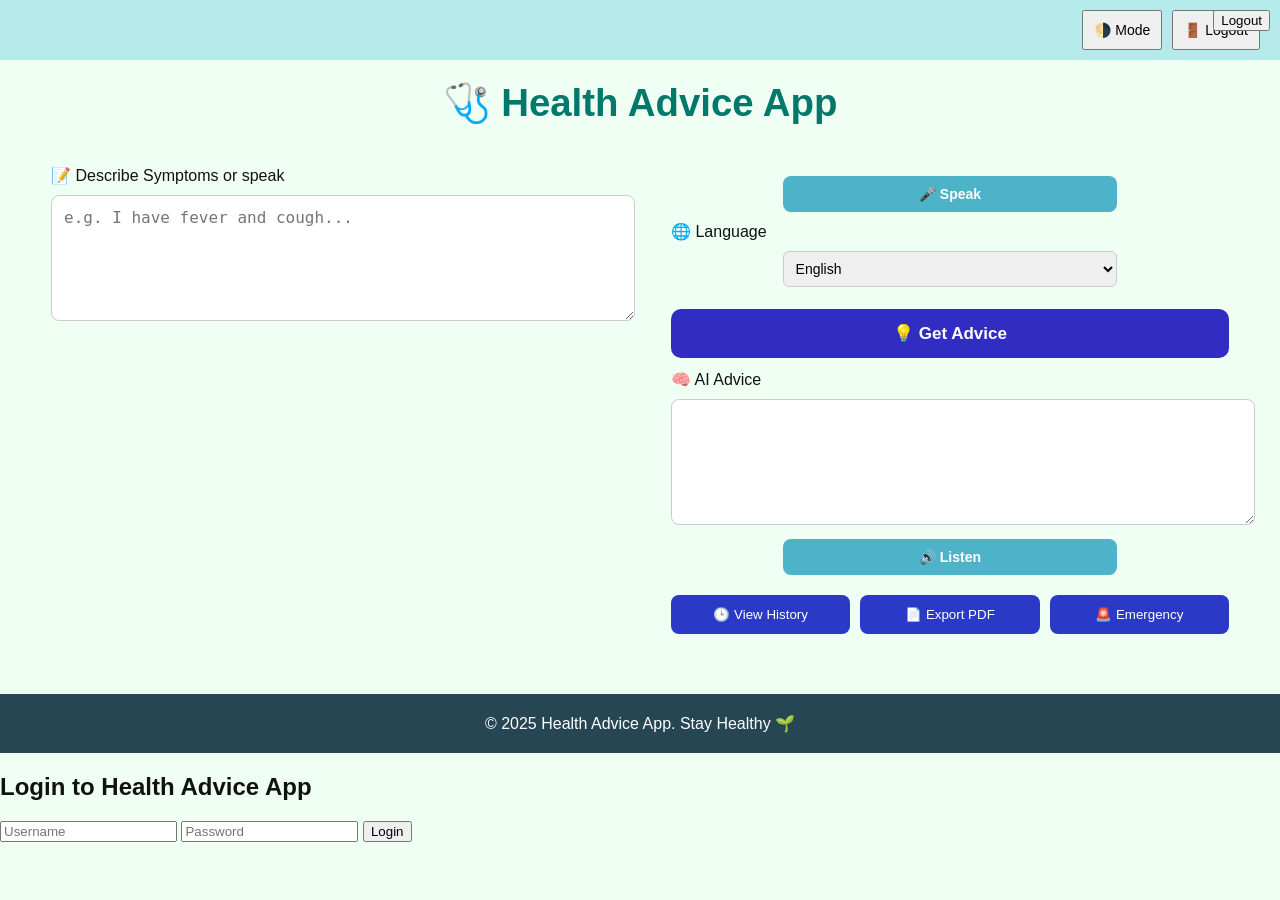
==== index.html @ 726cc42f "Add files via upload" ====
<!DOCTYPE html>
<html lang="en">
<head>
  <meta charset="UTF-8">
  <title>🩺 Health Advice App</title>
  <link rel="stylesheet" href="style.css">
</head>
<body class="light-mode">
  <div class="top-bar">
    <button id="modeToggle">🌗 Mode</button>
    <button onclick="location.href='login.html'">🚪 Logout</button>
  </div>

  <h1 class="title">🩺 Health Advice App</h1>

  <div class="main-content">
    <div class="left-panel">
      <label for="symptoms">📝 Describe Symptoms or speak</label>
      <textarea id="symptoms" placeholder="e.g. I have fever and cough..."></textarea>
    </div>

    <div class="right-panel">
      <button class="small-button" onclick="startSpeech()">🎤 Speak</button>

     <label for="language">🌐 Language</label>
<select id="language" class="small-select">
  <option>English</option>
  <option>Hindi</option>
  <option>Tamil</option>
</select>

      <button class="big-button" onclick="getAdvice()">💡 Get Advice</button>

      <label for="advice">🧠 AI Advice</label>
      <textarea id="advice" readonly></textarea>

      <button class="small-button" onclick="speakAdvice()">🔊 Listen</button>

      <div class="actions">
        <button onclick="location.href='history.html'">🕒 View History</button>
        <button onclick="downloadPDF()">📄 Export PDF</button>
        <button onclick="alert('🚨 Call emergency help: 112 or your nearest hospital')">🚨 Emergency</button>
      </div>
    </div>
  </div>

  <footer>© 2025 Health Advice App. Stay Healthy 🌱</footer>
  <button onclick="logout()" style="position: absolute; top: 10px; right: 10px;">Logout</button>
  <!-- LOGIN FORM -->
  <div id="loginPage" class="center-box">
    <h2>Login to Health Advice App</h2>
    <input type="text" id="username" placeholder="Username" required>
    <input type="password" id="password" placeholder="Password" required>
    <button onclick="login()">Login</button>
    <p id="loginMessage" style="color:red;"></p>
  </div>

  <!-- MAIN APP (Hidden Until Login) -->
  <div id="mainApp" style="display:none;">
    <h1 class="main-heading">Health Advice App</h1>
    <!-- The rest of your app: language, speak, advice boxes etc... -->
    <!-- Copy your full content from before here -->
  </div>

  
  <script src="script.js"></script>
</body>
</html>
---- style.css ----
body {
  margin: 0;
  font-family: 'Segoe UI', sans-serif;
  transition: 0.3s;
}

.light-mode {
  background: #f0fff4;
  color: #111;
}

.dark-mode {
  background: #1e1e2f;
  color: #eee;
}

.top-bar {
  background: #b5eaea;
  display: flex;
  justify-content: flex-end;
  padding: 10px 20px;
}

.top-bar button {
  margin-left: 10px;
  padding: 10px;
  font-size: 14px;
}

.title {
  text-align: center;
  font-size: 2.4rem;
  margin: 20px 0;
  color: #00796b;
}

.main-content {
  display: flex;
  justify-content: space-around;
  padding: 20px;
  flex-wrap: wrap;
}

.left-panel, .right-panel {
  width: 45%;
  min-width: 350px;
}

textarea {
  width: 100%;
  height: 100px;
  padding: 12px;
  font-size: 16px;
  border-radius: 8px;
  border: 1.5px solid #ccc;
  margin-top: 10px;
  resize: vertical;
}

select {
  width: 100%;
  padding: 10px;
  font-size: 16px;
  margin-top: 10px;
  border-radius: 8px;
}

.big-button {
  width: 100%;
  padding: 14px;
  margin: 12px 0;
  font-size: 17px;
  background-color: #312cc2;
  color: white;
  border: none;
  border-radius: 10px;
  cursor: pointer;
  font-weight: bold;
  transition: 0.3s;
}

.big-button:hover {
  background-color: #1909f7;
}

.actions {
  display: flex;
  justify-content: space-between;
  margin-top: 20px;
  gap: 10px;
}

.actions button {
  flex: 1;
  padding: 12px;
  background: #2a3ac6;
  color: white;
  border: none;
  border-radius: 8px;
  cursor: pointer;
}

footer {
  background: #264653;
  color: white;
  text-align: center;
  padding: 20px;
  margin-top: 40px;
}
.small-button {
  width: 60%;
  padding: 10px;
  margin: 10px auto;
  font-size: 14px;
  background-color: #4db3c8;
  color: white;
  border: none;
  border-radius: 8px;
  cursor: pointer;
  font-weight: bold;
  display: block;
  transition: 0.3s;
}

.small-button:hover {
  background-color: #4cc0da;
}

.small-select {
  width: 60%;
  padding: 8px;
  font-size: 14px;
  margin: 10px auto;
  display: block;
  border-radius: 6px;
  border: 1.5px solid #ccc;
}
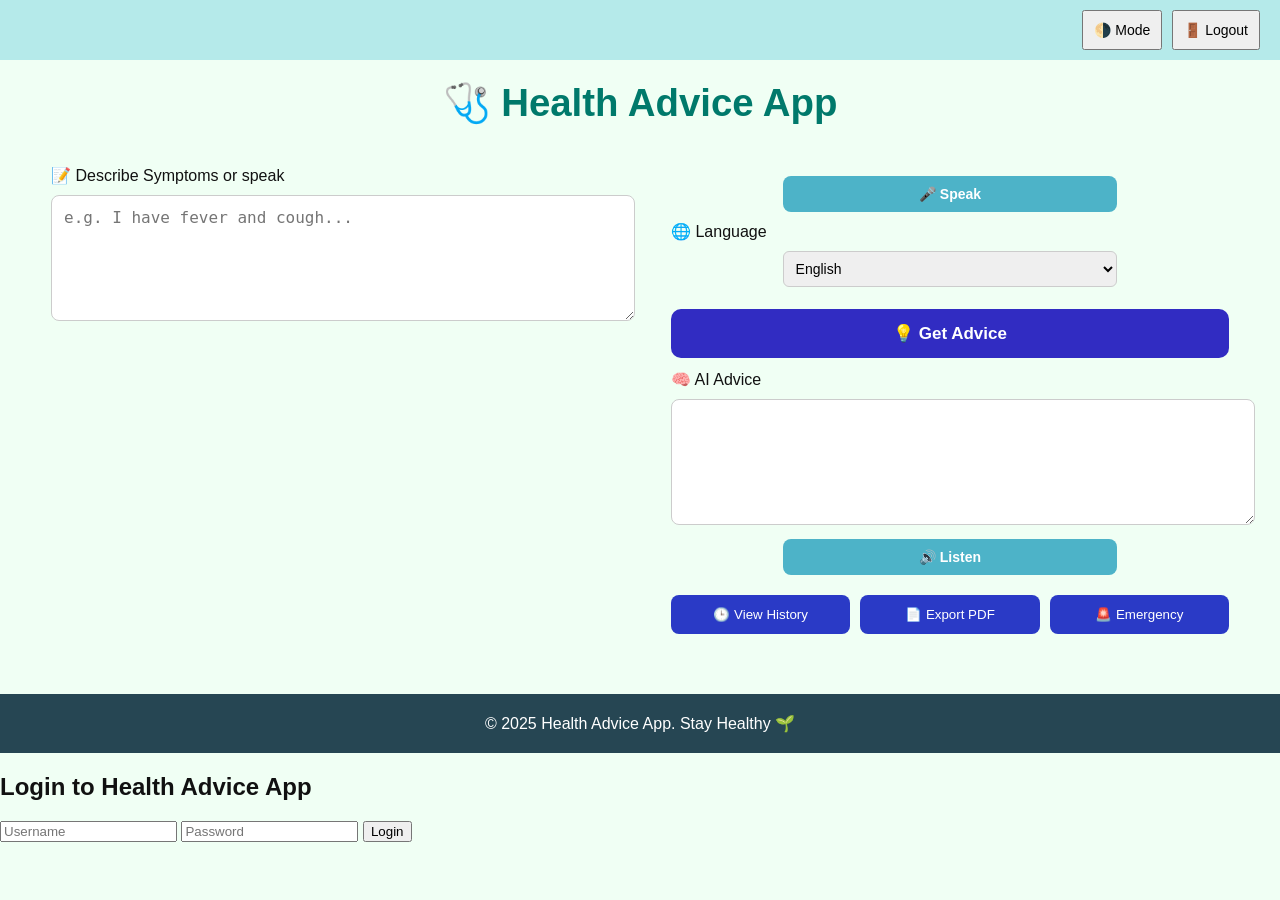
==== commit 30d0c43e: "Add files via upload" ====
--- a/index.html
+++ b/index.html
@@ -45,7 +45,6 @@
   </div>
 
   <footer>© 2025 Health Advice App. Stay Healthy 🌱</footer>
-  <button onclick="logout()" style="position: absolute; top: 10px; right: 10px;">Logout</button>
   <!-- LOGIN FORM -->
   <div id="loginPage" class="center-box">
     <h2>Login to Health Advice App</h2>
